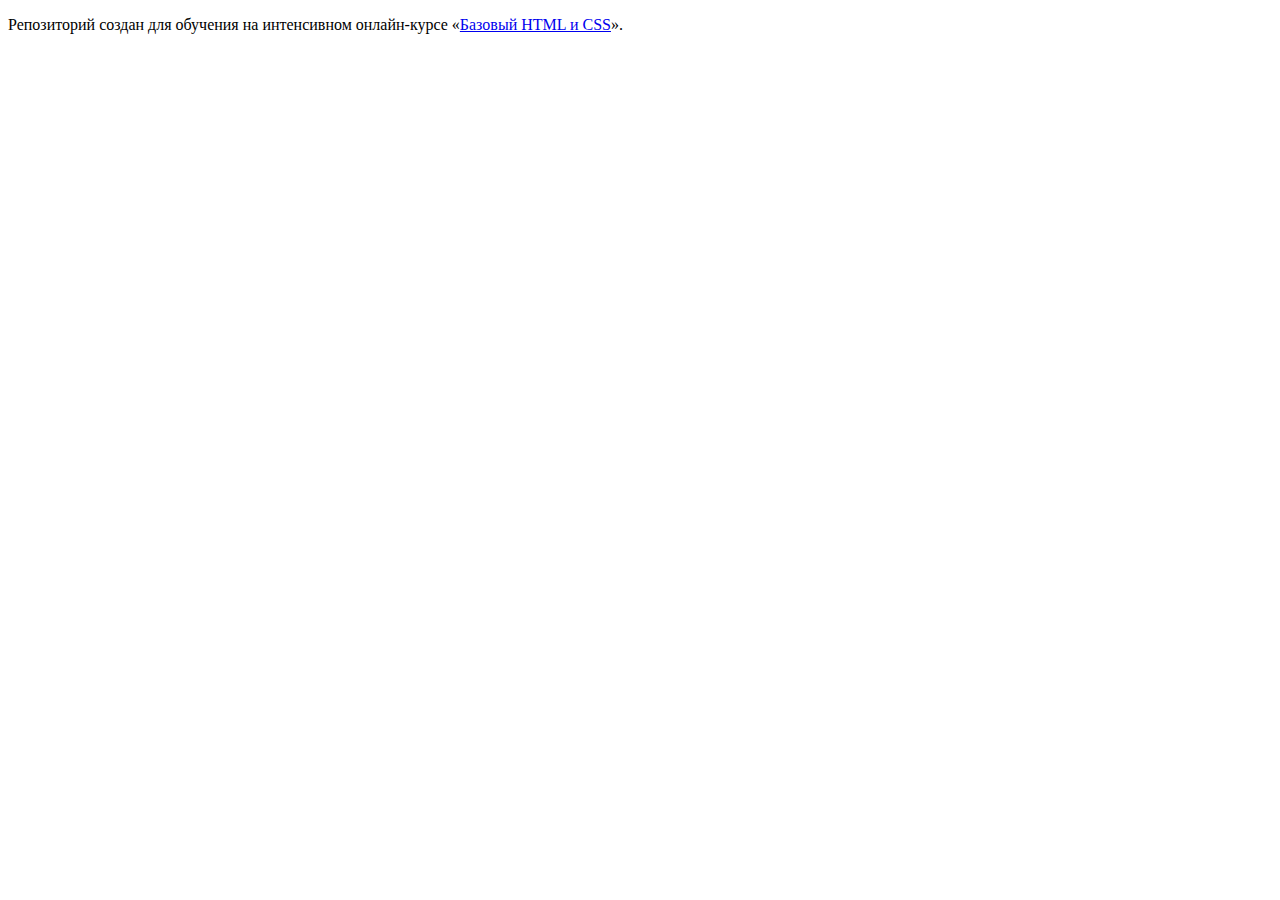
==== index.html @ 8feab1f6 ":hatching_chick:" ====
<!DOCTYPE html>
<html lang="ru">
  <head>
    <meta charset="utf-8">
    <title>HTML Academy: Техномарт</title>
  </head>
  <body>

    <p>Репозиторий создан для обучения на интенсивном онлайн‑курсе «<a href="https://htmlacademy.ru/intensive/htmlcss">Базовый HTML и CSS</a>».</p>

  </body>
</html>
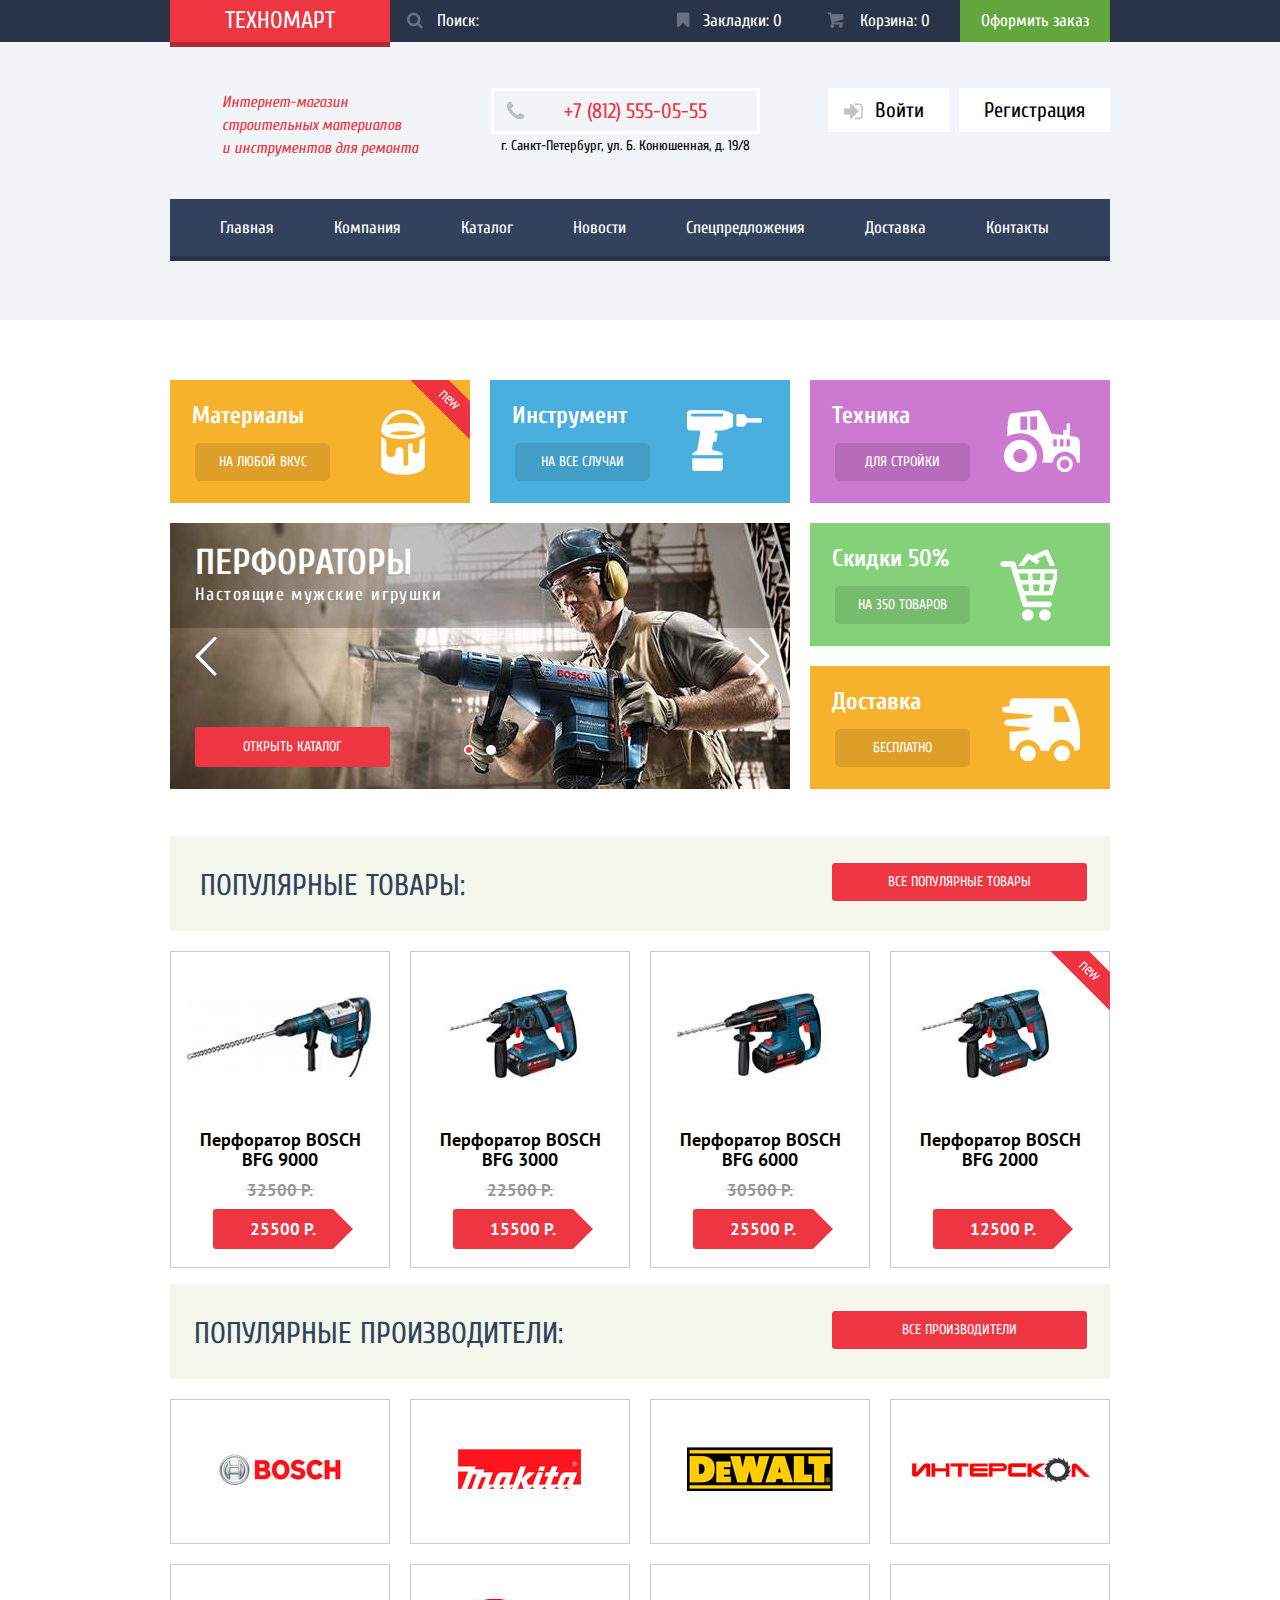
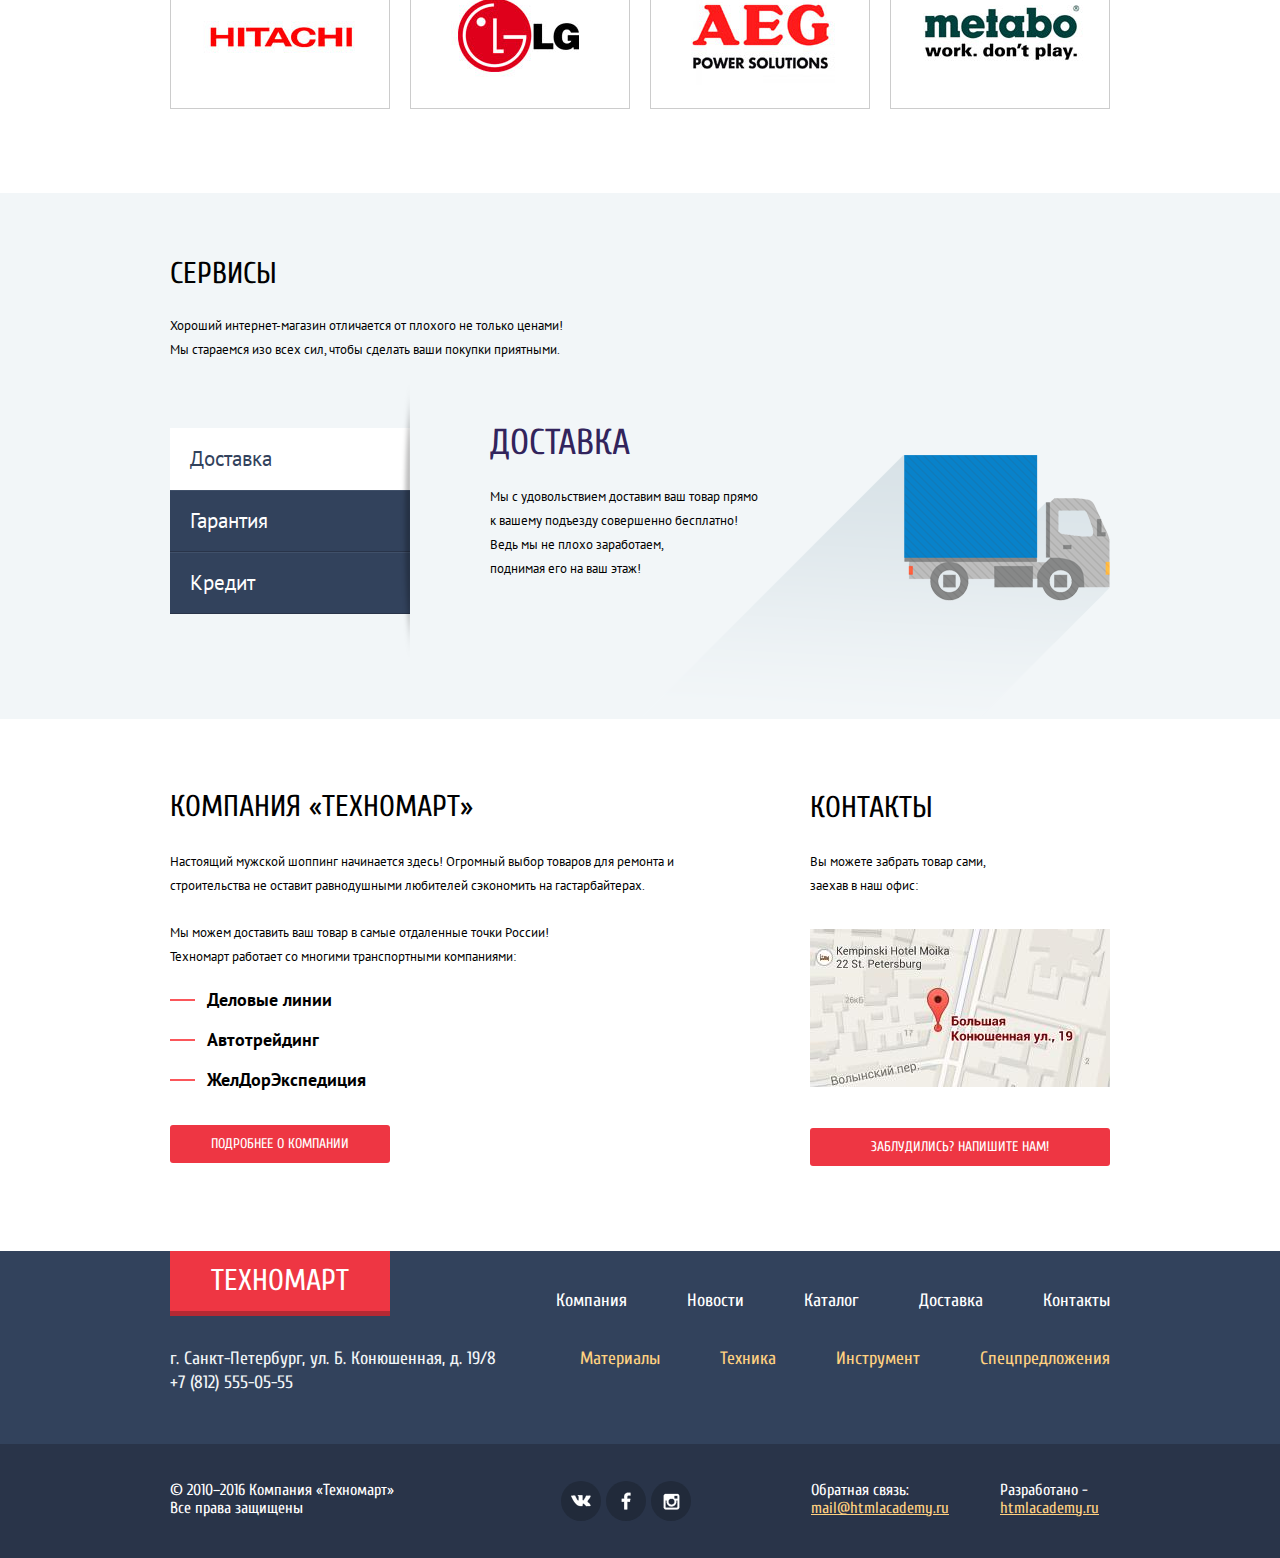
==== commit 5a14b78a: "первая версия" ====
--- a/index.html
+++ b/index.html
@@ -3,10 +3,366 @@
   <head>
     <meta charset="utf-8">
     <title>HTML Academy: Техномарт</title>
+    <link href="https://fonts.googleapis.com/css?family=Cuprum:400,400i,700&amp;subset=cyrillic" rel="stylesheet">
+    <link href="https://fonts.googleapis.com/css?family=PT+Sans:400,700&amp;subset=cyrillic" rel="stylesheet">
+    <link href="css/normalize.css" rel="stylesheet">
+    <link href="css/style.css" rel="stylesheet">
+
   </head>
   <body>
-
-    <p>Репозиторий создан для обучения на интенсивном онлайн‑курсе «<a href="https://htmlacademy.ru/intensive/htmlcss">Базовый HTML и CSS</a>».</p>
-
+    <div class="header-wrapper header-wrapper-main">
+      <header class="header-top">
+        <div class="container clearfix">
+          <a class="logo">Техномарт</a>
+          <form action="/search" class="search-form">
+            <input type="search" placeholder="Поиск:"
+            id="search">
+            <label for="search"></label>
+            <button type="submit" title="Найти">
+              Найти
+            </button>
+          </form>
+          <div class="buy-block">
+            <a class="bookmarks" href="#">Закладки: 0</a>
+            <a class="card" href="#">Корзина: 0</a>
+            <a class="order" href="#">Оформить заказ</a>
+          </div>
+        </div>
+      </header>
+      <header class="header-middle">
+        <div class="container clearfix">
+          <p class="description">
+            Интернет-магазин<br>
+            строительных материалов<br>
+            и инструментов для ремонта
+          </p>
+          <div class="contacts">
+            <div class="phone">
+              +7 (812) 555-05-55
+            </div>
+            <div class="address">
+              г. Санкт-Петербург, ул. Б. Конюшенная, д. 19/8
+            </div>
+          </div>
+          <div class="user-block">
+            <a class="login" href="#">Войти</a>
+            <a class="sign-up" href="#">Регистрация</a>
+          </div>
+        </div>
+      </header>
+      <header class="header-bottom container">
+        <nav>
+          <a href="#">Главная</a>
+          <a href="#">Компания</a>
+          <a href="catalog.html">Каталог</a>
+          <a href="#">Новости</a>
+          <a href="#">Спецпредложения</a>
+          <a href="#">Доставка</a>
+          <a href="#">Контакты</a>
+        </nav>
+      </header>
+    </div>
+    <main>
+
+
+      <div class="promo-container clearfix">
+        <div class="promo-top clearfix">
+          <div class="promo-item materials">
+            <div class="flag flag-new">Новинка</div>
+            <h2>Материалы</h2>
+            <a href="#">На любой вкус</a>
+          </div>
+            <div class="promo-item tools">
+              <h2>Инструмент</h2>
+              <a href="#">На все случаи</a>
+            </div>
+              <div class="promo-item technics">
+                <h2>Техника</h2>
+                <a href="#">Для стройки</a>
+              </div>
+          </div>
+        <div class="slider">
+          <input type="radio" name="slides" id="slide-1" checked>
+          <input type="radio" name="slides" id="slide-2">
+          <div class="controls">
+            <label for="slide-1"></label>
+            <label for="slide-2"></label>
+          </div>
+
+          <label class="arrow-left" for="slide-1"></label>
+          <label class="arrow-right" for="slide-2"></label>
+          <div class="slide hard-drill">
+            <div class="slide-text">
+              <div class="slide-title">Перфораторы</div>
+              <p class="slide-description">Настоящие мужские игрушки</p>
+              <a class="btn" href="#">Открыть каталог</a>
+            </div>
+          </div>
+          <div class="slide drill">
+            <div class="slide-text">
+              <div class="slide-title">Дрели</div>
+              <p class="slide-description">Соседям на радость!</p>
+              <a class="btn" href="#">Открыть каталог</a>
+            </div>
+          </div>
+        </div>
+        <div class="promo-right">
+          <div class="promo-item discounts">
+            <h2>Скидки 50%</h2>
+            <a href="#">На 350 товаров</a>
+          </div>
+            <div class="promo-item delivery">
+              <h2>Доставка</h2>
+              <a href="#">Бесплатно</a>
+            </div>
+        </div>
+      </div>
+      <div class="popular-container">
+        <div class="popular clearfix">
+          <p class="title">
+            Популярные товары:
+          </p>
+          <a class="btn" href="#">
+            Все популярные товары
+          </a>
+        </div>
+        <div class="popular-catalog-items">
+          <div class="catalog-item">
+            <!-- <div class="flag flag-new">Новинка</div> -->
+            <div class="actions">
+              <a href="#" class="buy">Купить</a>
+              <a href="#" class="bookmark">В закладки</a>
+            </div>
+            <div class="image"><img width="218" height="168" src="img/bfg-9000.jpg" alt="bfg-9000"></div>
+            <div class="title">Перфоратор BOSCH<br>
+            BFG 9000</div>
+            <div class="discount">32500 Р.</div>
+            <div class="price">25500 Р.</div>
+          </div>
+          <div class="catalog-item">
+            <!-- <div class="flag flag-new">Новинка</div> -->
+            <div class="actions">
+              <a href="#" class="buy">Купить</a>
+              <a href="#" class="bookmark">В закладки</a>
+            </div>
+            <div class="image"><img width="218" height="168" src="img/bfg-3000.jpg" alt="bfg-3000"></div>
+            <div class="title">Перфоратор BOSCH<br>
+            BFG 3000</div>
+            <div class="discount">22500 Р.</div>
+            <div class="price">15500 Р.</div>
+          </div>
+          <div class="catalog-item">
+            <!-- <div class="flag flag-new">Новинка</div> -->
+            <div class="actions">
+              <a href="#" class="buy">Купить</a>
+              <a href="#" class="bookmark">В закладки</a>
+            </div>
+            <div class="image"><img width="218" height="168" src="img/bfg-6000.jpg" alt="bfg-6000"></div>
+            <div class="title">Перфоратор BOSCH<br>
+            BFG 6000</div>
+            <div class="discount">30500 Р.</div>
+            <div class="price">25500 Р.</div>
+          </div>
+          <div class="catalog-item">
+            <div class="flag flag-new">Новинка</div>
+            <div class="actions">
+              <a href="#" class="buy">Купить</a>
+              <a href="#" class="bookmark">В закладки</a>
+            </div>
+            <div class="image"><img width="218" height="168" src="img/bfg-2000.jpg" alt="bfg-2000"></div>
+            <div class="title">Перфоратор BOSCH<br>
+            BFG 2000</div>
+            <div class="discount"></div>
+            <div class="price">12500 Р.</div>
+          </div>
+        </div>
+        <div class="popular clearfix">
+          <div class="title">
+            Популярные производители:
+          </div>
+          <a class="btn" href="#">
+            Все производители
+          </a>
+        </div>
+        <div class="vendors">
+          <a href="#"><img src="img/bosch.jpg" width="218" height="143" alt="bosch"></a>
+          <a href="#"><img src="img/makita.jpg" width="218" height="143" alt="makita"></a>
+          <a href="#"><img src="img/dewalt.jpg" width="218" height="143" alt="dewalt"></a>
+          <a href="#"><img src="img/interscol.jpg" width="218" height="143" alt="interscol"></a>
+          <a href="#"><img src="img/hitachi.jpg" width="218" height="143" alt="hitachi"></a>
+          <a href="#"><img src="img/lg.jpg" width="218" height="143" alt="lg"></a>
+          <a href="#"><img src="img/aeg.jpg" width="218" height="143" alt="aeg"></a>
+          <a href="#"><img src="img/metabo.jpg" width="218" height="143" alt="metabo"></a>
+        </div>
+      </div>
+
+      <div class="services">
+        <div class="services-container">
+          <div class="services-text">
+            <div class="services-title">Сервисы</div>
+            <p class="services-description">
+              Хороший интернет-магазин отличается от плохого не только ценами!<br>
+              Мы стараемся изо всех сил, чтобы сделать ваши покупки приятными.
+            </p>
+          </div>
+          <div class="services-slider">
+            <input type="radio" name="services-slider" id="shipping" checked>
+            <input type="radio" name="services-slider" id="guarantee">
+            <input type="radio" name="services-slider" id="credit">
+            <div class="tabs">
+              <label for="shipping">Доставка</label>
+              <label for="guarantee">Гарантия</label>
+              <label for="credit">Кредит</label>
+            </div>
+            <div class="services-slides">
+              <div class="services-slide shipping">
+                <div class="services-slide-description">
+                  <p class="title">Доставка</p>
+                  <p class="text">
+                    Мы с удовольствием доставим ваш товар прямо<br> к вашему подъезду совершенно бесплатно!<br> Ведь мы не плохо заработаем,<br> поднимая его на ваш этаж!
+                  </p>
+                </div>
+              </div>
+              <div class="services-slide guarantee">
+                <div class="services-slide-description">
+                  <p class="title">Гарантия</p>
+                  <p class="text">
+                    Если купленный у нас товар поломается или заискрит,<br> а также в случае пожара спровоцированного его возгоранием,<br> вы всегда можете быть уверенны в нашей гарантии. Мы обменяем<br> сгоревший товар на новый.<br> Дом уж восстановите какнибудь сами.
+                  </p>
+                </div>
+              </div>
+              <div class="services-slide credit">
+                <div class="services-slide-description">
+                  <p class="title">Кредит</p>
+                  <p class="text">
+                    Залезть в долговую яму стало проще!<br>
+                    Кредитные консультанты придут вам на помощь.
+                  </p>
+                  <a class="btn btn-credit" href="#">Отправить заявку</a>
+                </div>
+              </div>
+            </div>
+          </div>
+        </div>
+      </div>
+      <div class="about clearfix container">
+        <div class="company">
+          <h2>Компания &#171;Техномарт&#187;</h2>
+          <p>
+            Настоящий мужской шоппинг начинается здесь! Огромный выбор товаров для ремонта и строительства не оставит равнодушными любителей сэкономить на гастарбайтерах.
+          </p>
+          <p>
+            Мы можем доставить ваш товар в самые отдаленные точки России!<br>
+            Техномарт работает со многими транспортными компаниями:
+          </p>
+          <ul class="partners">
+            <li>Деловые линии</li>
+            <li>Автотрейдинг</li>
+            <li>ЖелДорЭкспедиция</li>
+          </ul>
+          <a class="btn" href="#">Подробнее о компании</a>
+        </div>
+        <div class="contacts">
+          <h2>КОНТАКТЫ</h2>
+          <p>Вы можете забрать товар сами,<br>
+            заехав в наш офис:
+          </p>
+          <a class="map" href="#">
+            <img src="img/map.jpg" width="300" height="158" alt="map">
+          </a>
+          <a class="btn write-us" href="#">Заблудились? Напишите нам!</a>
+        </div>
+      </div>
+    </main>
+    <footer>
+      <div class="footer-top">
+        <div class="container clearfix">
+          <a class="logo">Техномарт</a>
+          <ul>
+            <li><a href="#">Компания</a></li>
+            <li><a href="#">Новости</a></li>
+            <li><a href="catalog.html">Каталог</a></li>
+            <li><a href="#">Доставка</a></li>
+            <li><a href="#">Контакты</a></li>
+          </ul>
+        </div>
+      </div>
+      <div class="footer-middle">
+        <div class="container clearfix">
+          <p class="address">г. Санкт-Петербург, ул. Б. Конюшенная, д. 19/8 +7 (812) 555-05-55</p>
+          <ul>
+            <li><a href="#">Материалы</a></li>
+            <li><a href="#">Техника</a></li>
+            <li><a href="#">Инструмент</a></li>
+            <li><a href="#">Спецпредложения</a></li>
+          </ul>
+        </div>
+      </div>
+      <div class="footer-bottom">
+        <div class="container clearfix">
+          <p class="copyright">
+            © 2010–2016 Компания «Техномарт» Все права защищены
+          </p>
+          <div class="social-block">
+            <a class="social-link vk" href="#">vk</a>
+            <a class="social-link fb" href="#">facebook</a>
+            <a class="social-link inst" href="#">instagramm</a>
+          </div>
+          <div class="feedback">
+            Обратная связь:
+            <a href="#">mail@htmlacademy.ru</a>
+          </div>
+          <div class="developer">
+            Разработано -
+            <a href="#">htmlacademy.ru</a>
+          </div>
+        </div>
+      </div>
+    </footer>
+    <div class="modal-card-add modal-hide">
+      <button class="modal-close"></button>
+      <div class="modal-container">
+        <div class="modal-content">
+          <i></i>
+          <span>Товар добавлен в корзину!</span>
+        </div>
+      </div>
+      <footer class="modal-footer">
+        <div class="modal-actions">
+          <a class="btn get-buy" href="#">Оформить заказ</a>
+          <a class="btn continue" href="#">Продолжить покупки</a>
+        </div>
+      </footer>
+    </div>
+    <div class="modal-write-us modal-hide">
+      <form>
+        <button class="modal-close" title="Закрыть"></button>
+        <div class="modal-container">
+          <div class="left-field">
+            <label for="name">Ваше имя:</label>
+            <input id="name" type="text" name="name" value="" placeholder="Представьтесь, пожалуйста">
+          </div>
+          <div class="right-field">
+            <label for="e-mail">Ваш e-mail:</label>
+            <input id="e-mail" type="text" name="e-mail" value="" placeholder="Для отправки ответа">
+          </div>
+          <div class="center-field">
+            <label for="mail-text">Текст письма:</label>
+            <textarea id="mail-text" rows="5" placeholder="В свободной форме"></textarea>
+          </div>
+        </div>
+        <footer class="modal-footer">
+          <button type="submit" class="btn send-mail" title="Отправить">
+            Отправить
+          </button>
+        </footer>
+      </form>
+    </div>
+    <div class="modal-content-map modal-hide">
+      <button class="modal-close" type="button" title="Закрыть"></button>
+      <iframe src="https://www.google.com/maps/embed?pb=!1m16!1m12!1m3!1d1998.6258915737715!2d30.321124001614876!3d59.938349718995084!2m3!1f0!2f0!3f0!3m2!1i1024!2i768!4f13.1!2m1!1z0LMuINCh0LDQvdC60YIt0J_QtdGC0LXRgNCx0YPRgNCzLCDRg9C7LiDQkS4g0JrQvtC90Y7RiNC10L3QvdCw0Y8sINC0LiAxOS84!5e0!3m2!1sen!2sru!4v1479208895775" width="940" height="446" frameborder="0" style="border:0" allowfullscreen></iframe>
+    </div>
+    <div class="modal-overlay modal-hide"></div>
+    <script src="js/script.js"></script>
   </body>
 </html>
--- a/css/style.css
+++ b/css/style.css
@@ -0,0 +1,2110 @@
+body {
+  font-family: "PT Sans", "Arial", sans-serif;
+}
+.btn {
+  font-family: "Cuprum", "Arial", sans-serif;
+  font-size: 14px;
+  line-height: 18px;
+  color: #ffffff;
+  text-decoration: none;
+  text-transform: uppercase;
+  text-align: center;
+  border-radius: 3px;
+}
+
+.container {
+  width: 940px;
+  padding: 0 10px;
+  margin: 0 auto;
+}
+.clearfix {
+  content: "";
+  display: table;
+  clear: both;
+}
+fieldset {
+  padding: 0;
+  margin: 0;
+}
+/*Модальные окна*/
+.modal-container {
+  width: 460px;
+  margin: 0 auto;
+}
+.modal-footer {
+  padding: 37px 0;
+  background-color: #f1f1f1;
+}
+
+.modal-close {
+  position: absolute;
+  top: 0;
+  right: 0;
+  width: 25px;
+  height: 25px;
+  background-color: transparent;
+  border: none;
+  outline: none;
+}
+.modal-close::before {
+  content: "";
+  left: 0;
+  top: 10px;
+  position: absolute;
+  width: 25px;
+  height: 5px;
+  background-color: #ee3643;
+  transform: rotate(45deg);
+}
+.modal-close::after {
+  content: "";
+  left: 0;
+  top: 10px;
+  position: absolute;
+  width: 25px;
+  height: 5px;
+  background-color: #ee3643;
+  transform: rotate(-45deg);
+}
+.modal-hide {
+  display: none;
+}
+.modal-show {
+  display: block;
+}
+
+/*end Модальные окна*/
+.header-wrapper {
+  padding-bottom: 59px;
+  font-family: "Cuprum", "Arial", sans-serif;
+  background-color: #f1f5f7;
+}
+.header-wrapper-main {
+  margin-bottom: 60px;
+}
+.header-wrapper-inner {
+  margin-bottom: 21px;
+}
+.header-top {
+  background-color: #293449;
+  margin-bottom: 46px;
+}
+.header-top .logo {
+  float: left;
+  width: 204px;
+  padding: 9px 8px;
+  text-align:center;
+  background-color: #ee3643;
+  color: #ffffff;
+  font-size: 24px;
+  line-height: 24px;
+  text-transform: uppercase;
+  text-decoration: none;
+  box-shadow: 0 5px 0 0 #b52933;
+}
+.header-top .logo:hover {
+  background-color: #ca2c37;
+  box-shadow: 0 5px 0 0 #9a212a;
+}
+.header-top .logo:active {
+  background-color: #ba2732;
+  box-shadow: 0 5px 0 0 #8e1e26;
+}
+.search-form {
+  position: relative;
+  float: left;
+  width: 260px;
+}
+.search-form label[for="search"] {
+  position: absolute;
+  top: 12px;
+  left: 16px;
+  width: 17px;
+  height: 17px;
+  background-image: url("../img/header-icons.png");
+  background-repeat: no-repeat;
+  background-position: 0 0;
+  opacity: 0.3;
+}
+.search-form input[type="search"] {
+  position: relative;
+  width: 260px;
+  padding: 12px 0;
+  padding-left: 47px;
+  padding-right: 10px;
+  font-family: "Cuprum", "Arial", sans-serif;
+  font-size: 17px;
+  line-height: 18px;
+  background-color: #293449;
+  box-sizing: border-box;
+  color: #ffffff;
+  border: none;
+  outline: none;
+}
+.search-form input[type="search"]::-webkit-input-placeholder {
+  color: white;
+  opacity: 1;
+}
+.search-form input[type="search"]:hover + label[for="search"] {
+  opacity: 1;
+}
+.search-form input[type="search"]:focus {
+  background-color: #ffffff;
+}
+.search-form input[type="search"]:focus {
+  background-color: #ffffff;
+  color: #000000;
+}
+.search-form input[type="search"]:focus + label[for="search"] {
+  background-position: -17px 0;
+  opacity: 1;
+}
+.search-form button {
+  display: none;
+}
+.buy-block {
+  float: right;
+  max-width: 460px;
+  font-size: 0;
+}
+.buy-block a {
+  display: inline-block;
+  text-align: right;
+  vertical-align: middle;
+}
+.buy-block .bookmarks {
+  position: relative;
+  padding: 12px;
+  padding-left: 44px;
+  padding-right: 28px;
+  text-align: center;
+  color: #ffffff;
+  background-color: #293449;
+  font-size: 17px;
+  line-height: 18px;
+  text-decoration: none;
+}
+.buy-block .bookmarks::before {
+  content: "";
+  position: absolute;
+  top: 12px;
+  left: 17px;
+  width: 14px;
+  height: 16px;
+  background-image: url("../img/header-icons.png");
+  background-repeat: no-repeat;
+  background-position: -34px 0;
+  opacity: 0.3;
+}
+.bookmarks:hover::before {
+  opacity: 1;
+}
+.bookmarks:active {
+  opacity: 0.6;
+}
+.bookmarks:active::before {
+  opacity: 0.5;
+}
+.buy-block .order {
+  width: 130px;
+  padding: 12px 10px;
+  text-align: center;
+  color: #ffffff;
+  background-color: #63a63e;
+  font-size: 17px;
+  line-height: 18px;
+  text-decoration: none;
+}
+.buy-block .order:hover {
+  background-color: #5fbb2d;
+}
+.order:active {
+  opacity: 0.51;
+}
+.buy-block .card {
+  position: relative;
+  /*width: 85px;*/
+  padding: 12px;
+  padding-left: 50px;
+  padding-right: 30px;
+  text-align: center;
+  color: #ffffff;
+  background-color: #293449;
+  font-size: 17px;
+  line-height: 18px;
+  text-decoration: none;
+}
+.buy-block .card::before {
+  content: "";
+  position: absolute;
+  top: 12px;
+  left: 17px;
+  width: 17px;
+  height: 16px;
+  background-image: url("../img/header-icons.png");
+  background-repeat: no-repeat;
+  background-position: -48px 0;
+  opacity: 0.3;
+}
+.buy-block .card:hover::before {
+  opacity: 1;
+}
+.buy-block .card:active {
+  opacity: 0.6;
+}
+.buy-block .card:active::before {
+  opacity: 0.5;
+}
+.buy-block .active {
+  background-color: #ee3643;
+}
+
+/*==========================================*/
+.header-middle {
+  margin-bottom: 39px;
+}
+.description {
+  float: left;
+  margin: 0;
+  padding-top: 3px;
+  padding-left:52px;
+  margin-right: 73px;
+  color: #ee3643;
+  font-style: italic;
+  font-size: 16px;
+  line-height: 23px;
+}
+.contacts {
+  float: left;
+}
+.phone {
+  position: relative;
+  padding: 11px 0;
+  padding-left: 70px;
+  padding-right: 50px;
+  font-size: 21px;
+  line-height: 18px;
+  color: #ee3643;
+  border: 3px solid #ffffff;
+}
+.phone::before {
+  content: "";
+  position: absolute;
+  top: 10px;
+  left: 12px;
+  width: 19px;
+  height: 19px;
+  background-image: url("../img/header-icons.png");
+  background-repeat: no-repeat;
+  background-position: -65px 0;
+}
+.address {
+  pading-top: 3px;
+  font-size: 14px;
+  line-height: 24px;
+  text-align: center;
+}
+
+
+.user-block {
+  float: right;
+  font-size: 0;
+}
+.user-block a {
+  position: relative;
+  display: inline-block;
+  padding: 13px 25px;
+  font-size: 21px;
+  line-height: 18px;
+  text-decoration: none;
+  color: #000000;
+  background-color: #ffffff;
+  vertical-align: middle;
+}
+.user-block .login {
+  padding-left: 47px;
+  padding-right: 25px;
+  margin-right: 10px;
+}
+.user-block .login:hover,
+.user-block .sign-up:hover {
+  color: #ee3643;
+}
+
+.user-block .login::before {
+  content: "";
+  position: absolute;
+  top: 15px;
+  left: 15px;
+  width: 20px;
+  height: 17px;
+  background-image: url("../img/header-icons.png");
+  background-repeat: no-repeat;
+  background-position: -124px 0;
+}
+.user-block .login:hover::before {
+  background-position: -144px 0;
+}
+.user-block-in {
+  float: right;
+  width: 300px;
+  min-height: 65px;
+  font-family: "Cuprum", "Arial", sans-serif;
+}
+.user-block-in .user-area {
+  position: relative;
+  width: 300px;
+  height: 45px;
+  margin-bottom: 10px;
+  background-color: #ffffff;
+}
+.user-area .profile {
+  padding-left: 45px;
+  font-size: 21px;
+  line-height: 45px;
+  color: #000000;
+  vertical-align: middle;
+  text-decoration: none;
+}
+.user-area .profile::before,
+.user-area .logout {
+  position: absolute;
+  top: 14px;
+  background-image: url("../img/header-icons.png");
+  background-repeat: no-repeat;
+}
+.user-area .profile::before {
+  content: "";
+  left: 14px;
+  width: 20px;
+  height: 18px;
+  background-position: -84px 0;
+}
+.user-area .profile:hover::before {
+  background-position: -104px 0;
+}
+.user-area .profile:active {
+  color: rgba(0, 0, 0, 0.3);
+}
+.user-area .profile:active::before {
+  background-position: -84px 0;
+}
+.user-area .logout {
+  right: 10px;
+  width: 21px;
+  height: 17px;
+  background-position: -164px 0;
+}
+.user-area .logout:hover {
+  background-position: -185px 0;
+}
+.user-area .logout:active {
+  background-position: -164px 0;
+}
+
+.user-options a {
+  font-size: 16px;
+  line-height: 18px;
+  color: #32425c;
+}
+.user-options a:hover {
+  color: #ee3643;
+}
+.user-options a:active {
+  color: rgba(50, 66, 92, 0.3);
+}
+.user-options .orders {
+  position: relative;
+  padding-left: 17px;
+  padding-right: 19px;
+}
+.user-options .orders::before {
+  content: "";
+  position: absolute;
+  top: 7px;
+  right: 0;
+  width: 5px;
+  height: 5px;
+  border-radius: 50%;
+  background-color: #32425c;
+}
+.user-options .cabinet {
+  padding-left: 15px;
+}
+/*=================================================*/
+.header-bottom nav {
+  padding: 0 20px;
+  background-color: #32425c;
+  border-bottom: 5px solid #293449;
+  font-size: 0;
+}
+.header-bottom a {
+  display: inline-block;
+  padding: 20px 30px;
+  font-size: 17px;
+  line-height: 17px;
+  color: #ffffff;
+  text-decoration: none;
+  vertical-align: middle;
+}
+.header-bottom a:hover {
+  background-color: #293449;
+}
+.header-bottom a:active {
+  color: rgba(255, 255, 255, .5);
+  background-color: #1d2739;
+  box-shadow: 0 5px 0 0 #1d2739;
+}
+/*==================================================*/
+.promo-container {
+  width: 940px;
+  padding: 0 10px;
+  margin: 0 auto;
+  margin-bottom: 47px;
+}
+.promo-top {
+  font-family: "Cuprum", "Arial", sans-serif;
+  margin-bottom: 20px;
+}
+.promo-top .promo-item,
+ .promo-right .promo-item {
+  position: relative;
+  width: 300px;
+  padding-bottom: 22px;
+  color: #ffffff;
+}
+.promo-top .promo-item::before,
+ .promo-right .promo-item::before {
+  content: "";
+  position: absolute;
+  background-image: url("../img/promo-icons.png");
+  background-repeat: no-repeat;
+}
+.promo-top .promo-item {
+  float: left;
+  margin-right: 20px;
+}
+.promo-top h2,
+ .promo-right h2 {
+  margin: 0;
+  padding-top: 21px;
+  padding-left: 22px;
+  margin-bottom: 12px;
+  font-size: 24px;
+  line-height: 30px;
+  font-weight: bold;
+}
+.promo-top a,
+ .promo-right a {
+  display: inline-block;
+  width: 115px;
+  padding: 10px;
+  margin-left: 25px;
+  color: #ffffff;
+  font-size: 14px;
+  line-height: 18px;
+  text-decoration: none;
+  text-transform: uppercase;
+  text-align: center;
+  border-radius: 5px;
+  background-color: rgba(0, 0, 0, .1);
+  vertical-align: middle;
+}
+.promo-top b {
+  background-color: rgba(0, 0, 0, .2);
+}
+.promo-top a:hover,
+.promo-right a:hover {
+   background-color: rgba(0, 0, 0, .3);
+ }
+ .promo-top a:active,
+ .promo-right a:active {
+   opacity: 0.3;
+ }
+.promo-top .materials {
+  position: relative;
+  background-color: #f6b22d;
+}
+.promo-top .materials::before {
+  top: 30px;
+  right: 45px;
+  width: 44px;
+  height: 65px;
+  background-position: 0 0;
+}
+.promo-top .tools {
+  background-color: #4aafde;
+}
+.promo-top .tools::before {
+  top: 30px;
+  right: 28px;
+  width: 75px;
+  height: 61px;
+  background-position: -45px 0;
+}
+.promo-top .technics {
+  margin-right: 0;
+  background-color: #cc79d1;
+}
+.promo-top .technics::before {
+  top: 30px;
+  right: 30px;
+  width: 78px;
+  height: 62px;
+  background-position: -120px 0;
+}
+/*=======================================*/
+.slider {
+  position: relative;
+  float: left;
+  width: 620px;
+  height: 266px;
+  margin-right: 20px;
+}
+.slide {
+  position: absolute;
+  top: 0;
+  right: 0;
+  width: 100%;
+  height: 100%;
+  z-index: 5;
+}
+.slide-text {
+  position: absolute;
+  top: 25px;
+  left: 25px;
+  width: 265px;
+  font-family: "Cuprum", "Arial", sans-serif;
+}
+.slide-title {
+  color: #ffffff;
+  text-transform: uppercase;
+  font-size: 36px;
+  font-weight: bold;
+  line-height: 30px;
+}
+.slide-description {
+  padding-top: 5px;
+  margin: 0;
+  color: #ffffff;
+  font-size: 18px;
+  line-height: 24px;
+  letter-spacing: 1.45px;
+}
+.slide-text .btn {
+  display: block;
+  width: 173px;
+  padding: 11px;
+  margin-top: 120px;
+  color: #ffffff;
+  background-color: #ee3643;
+  font-size: 14px;
+  line-height: 18px;
+  text-decoration: none;
+  text-transform: uppercase;
+  text-align: center;
+  border-radius: 3px;
+}
+.hard-drill {
+  background-image: url("../img/slide-1.jpg");
+  background-repeat: no-repeat;
+  background-position: 0 0;
+}
+.drill {
+  background: url("../img/slide-2.jpg");
+  background-repeat: no-repeat;
+  background-position: 0 0;
+}
+.controls {
+  position: absolute;
+  font-size: 0;
+  bottom: 34px;
+  left: 294px;
+  z-index: 10;
+}
+.controls label {
+  display: inline-block;
+  width: 6px;
+  height: 6px;
+  margin-right: 12px;
+  border: 2px solid #ffffff;
+  background-color: #ffffff;
+  border-radius: 50%;
+  vertical-align: middle;
+}
+.controls label:last-child {
+  margin-right: 0;
+}
+.drill,
+.hard-drill {
+  display: none;
+}
+.arrow-left,
+.arrow-right {
+  position: absolute;
+  top: 50%;
+  width: 22px;
+  height: 40px;
+  margin-top: -20px;
+  background-image: url("../img/slider-arrows.png");
+  background-repeat: no-repeat;
+  z-index: 10;
+}
+.arrow-left {
+  left: 25px;
+  background-position: -5px -5px;
+}
+.arrow-right {
+  right: 20px;
+  background-position: -37px -5px;
+}
+.slider input[type="radio"] {
+  visibility: hidden;
+}
+#slide-1:checked ~ .controls label[for="slide-1"],
+#slide-2:checked ~ .controls label[for="slide-2"] {
+  background-color: #ee3643;
+}
+#slide-1:checked ~ .hard-drill,
+#slide-2:checked ~ .drill {
+  display: block;
+}
+
+.promo-right {
+  float: right;
+  font-family: "Cuprum", "Arial", sans-serif;
+}
+.promo-right .discounts {
+  margin-bottom: 20px;
+  background-color: #85d179;
+}
+.promo-right .discounts::before {
+  top: 26px;
+  right: 53px;
+  width: 59px;
+  height: 72px;
+  background-position: -200px 0;
+}
+.promo-right .delivery {
+  background-color: #f6b22d;
+}
+.promo-right .delivery::before {
+  top: 32px;
+  right: 30px;
+  width: 78px;
+  height: 63px;
+  background-position: -261px 0;
+}
+/*===========================================*/
+
+.popular-container {
+  width: 940px;
+  padding: 0 10px;
+  margin: 0 auto;
+  margin-bottom: 64px;
+  }
+
+.popular {
+  width: 940px;
+  margin-bottom: 20px;
+  background-color: #f3f7ec;
+  font-family: "Cuprum", "Arial", sans-serif;
+}
+.popular .title {
+  float: left;
+  margin-top: 35px;
+  margin-left: 30px;
+  margin-bottom: 30px;
+  color: #32425c;
+  text-transform: uppercase;
+  font-size: 30px;
+  line-height: 30px;
+}
+.popular-catalog-items + .popular .title {
+  margin-left: 24px;
+}
+.popular .btn {
+  float: right;
+  width: 235px;
+  padding: 10px;
+  margin: 27px 0;
+  margin-right: 23px;
+  color: #ffffff;
+  background-color: #ee3643;
+  font-size: 14px;
+  line-height: 18px;
+  text-decoration: none;
+  text-transform: uppercase;
+  text-align: center;
+  border-radius: 3px;
+}
+/*================================*/
+.popular-catalog-items {
+  width: 940px;
+  margin-bottom: 16px;
+  font-size: 0;
+}
+.catalog-item {
+  position: relative;
+  display: inline-block;
+  width: 218px;
+  margin-right: 20px;
+  margin-bottom: 20px;
+  border: 1px solid #cccccc;
+  line-height: 20px;
+  font-weight: bold;
+  text-align: center;
+  vertical-align: baseline;
+}
+.popular-catalog-items .catalog-item {
+  margin-bottom: 0;
+}
+.popular-catalog-items .catalog-item:last-child,
+.goods .catalog-item:nth-child(3n) {
+    margin-right: 0;
+}
+.catalog-item .flag,
+.promo-item .flag {
+  position: absolute;
+  top: 0px;
+  right: 0px;
+  width: 60px;
+  height: 60px;
+  text-indent: -1000px;
+  overflow: hidden;
+  z-index: 10;
+}
+.catalog-item .flag {
+  top: -1px;
+  right: -1px;
+}
+.catalog-item .flag-new,
+.promo-item .flag-new {
+  background-image: url("../img/flag-new.png");
+  background-repeat: no-repeat;
+  background-position: 0 0;
+}
+.catalog-item .actions {
+  display: none;
+}
+.catalog-item:hover .actions {
+  position: absolute;
+  top: 25px;
+  left: 50%;
+  margin-left: -67.5px;
+  display: block;
+}
+.catalog-item:hover .image {
+  visibility: hidden;
+}
+.catalog-item .image {
+  width: 218px;
+  height: 168px;
+}
+.image img {
+  max-width: 100%;
+}
+.catalog-item .title {
+  min-height: 40px;
+  padding: 0 25px;
+  margin-top: 10px;
+  margin-bottom: 10px;
+  font-size: 18px;
+  line-height: 20px;
+  font-weight: bold;
+  color: #000000;
+}
+.catalog-item .discount {
+  min-height: 20px;
+  margin-top: 11px;
+  font-size: 17px;
+  line-height: 18px;
+  color: #999999;
+  text-decoration: line-through;
+}
+.catalog-item .price {
+  position: relative;
+  width: 80px;
+  margin-top: 8px;
+  margin-left: 42px;
+  padding: 11px 30px;
+  margin-bottom: 18px;
+  background-color: #ee3643;
+  border-radius: 3px;
+  font-size: 17px;
+  line-height: 18px;
+  color: #ffffff;
+}
+.catalog-item .price::after {
+  content: "";
+  position: absolute;
+  top: 0;
+  right: -20px;
+  width: 0;
+  height: 0;
+  border: 20px solid #ffffff;
+  border-left-color: #ee3643;
+}
+.catalog-item .buy,
+.catalog-item .bookmark {
+  display: block;
+  width: 129px;
+  padding: 10px 0;
+  margin: 0 auto;
+  margin-bottom: 7px;
+  border: 3px solid #63a63e;
+  border-bottom-color: #367315;
+  background-color: #63a63a;
+  color: #ffffff;
+  font-size: 14px;
+  font-weight: normal;
+  font-family: "Cuprum", "Arial", sans-serif;
+  line-height: 18px;
+  text-decoration: none;
+  text-transform: uppercase;
+  border-radius: 3px;
+}
+.catalog-item .bookmark {
+  color: #32425c;
+  background-color: #ffffff;
+  border-bottom-color: #63a63e;
+}
+/*===========================*/
+.vendors {
+  font-size: 0;
+}
+.vendors a {
+  display: inline-block;
+  width: 218px;
+  border: 1px solid #cccccc;
+  margin-right: 20px;
+  margin-bottom: 20px;
+  vertical-align: middle;
+}
+.vendors a:nth-child(4n) {
+  margin-right: 0;
+}
+.vendors a:hover {
+    box-shadow: 0 10px 25px rgba(41, 52, 73, .5);
+    border-color: transparent;
+}
+
+.vendors a:active {
+    opacity: 0.3;
+    border-color: transparent;
+    box-shadow: 0 7px 15px rgba(41, 52, 73, .5);
+}
+/*=================================*/
+.services {
+  min-height: 526px;
+  margin-bottom: 70px;
+  background-color: #f2f6f8;
+}
+.services-container {
+  width: 940px;
+  padding: 0 10px;
+  margin: 0 auto;
+}
+.services .services-title {
+  padding-top: 69px;
+  margin-bottom: 28px;
+  font-family: "Cuprum", "Arial", sans-serif;
+  font-weight: normal;
+  font-size: 30px;
+  line-height: 24px;
+  color: #000000;
+  text-transform: uppercase;
+}
+.services .services-description {
+  font-family: "PT Sans", "Arial", sans-serif;
+  font-weight: normal;
+  font-size: 13px;
+  line-height: 24px;
+  color: #000000;
+}
+.services .tabs {
+  position: absolute;
+  top: 53px;
+  left: 0;
+  z-index: 9;
+}
+.services .tabs label {
+  display: block;
+  width: 206px;
+  padding: 15px 14px;
+  padding-left: 20px;
+  background-color: #32425c;
+  border: 1px solid;
+  border-left: none;
+  border-right: none;
+  border-top-color: #405069;
+  border-bottom-color: #293449;
+  color: #ffffff;
+  font-size: 21px;
+  line-height: 30px;
+}
+.tabs label:first-child {
+  border-top-color: #32425c;
+}
+.services-slider {
+  position: relative;
+  width: 940px;
+  height: 330px;
+}
+.services-slider input[type="radio"] {
+  display: none;
+}
+.services-slider::before {
+  content: "";
+  position: absolute;
+  top: 10px;
+  left: 230px;
+  width: 10px;
+  height: 272px;
+  background-image: url("../img/shadow.png");
+  background-repeat: no-repeat;
+  background-position: 0 0;
+  z-index: 10;
+}
+.services-slides {
+  position: absolute;
+  top: 56px;
+  right: 0;
+  width: 620px;
+  height: 285px;
+}
+.services-slide {
+  display: none;
+  position:absolute;
+  top: 0;
+  right: 0;
+  width: 100%;
+  height: 100%;
+}
+.services-slide-description .title {
+  margin: 0;
+  margin-bottom: 30px;
+  font-family: "Cuprum", "Arial", sans-serif;
+  font-weight: normal;
+  font-size: 36px;
+  line-height: 24px;
+  color: #32245c;
+  text-transform: uppercase;
+}
+.services-slide-description .text {
+  margin: 0;
+  font-family: "PT Sans", "Arial", sans-serif;
+  font-weight: normal;
+  font-size: 13px;
+  line-height: 24px;
+  color: #000000;
+}
+.services-slides .shipping {
+  background-image: url("../img/shipping.png");
+  background-repeat: no-repeat;
+  background-position: right bottom;
+}
+.services-slides .guarantee {
+  background-image: url("../img/guarantee.png");
+  background-repeat: no-repeat;
+  background-position: right bottom;
+}
+.services-slides .credit {
+  background-image: url("../img/credit.png");
+  background-repeat: no-repeat;
+  background-position: right bottom;
+}
+#shipping:checked ~ .tabs label[for="shipping"],
+#guarantee:checked ~ .tabs label[for="guarantee"],
+#credit:checked ~ .tabs label[for="credit"] {
+  background-color: #ffffff;
+  border-top-color: #ffffff;
+  border-bottom-color: #ffffff;
+  color: #32425c;
+}
+#shipping:not(:checked) ~ .tabs label[for="shipping"]:hover,
+#guarantee:not(:checked) ~ .tabs label[for="guarantee"]:hover,
+#credit:not(:checked) ~ .tabs label[for="credit"]:hover {
+  background-color: #293449;
+  color: #ffffff;
+}
+
+#shipping:checked ~ .services-slides .shipping,
+#guarantee:checked ~ .services-slides .guarantee,
+#credit:checked ~ .services-slides .credit {
+  display: block;
+}
+/*==================================*/
+.about {
+  margin-bottom: 85px;
+}
+.about .company {
+  float: left;
+  width: 540px;
+}
+.company h2 {
+  margin: 0;
+  margin-bottom: 25px;
+  font-family: "Cuprum", "Arial", sans-serif;
+  font-weight: normal;
+  font-size: 30px;
+  line-height: 36px;
+  color: #000000;
+  text-transform: uppercase;
+}
+.company p {
+  margin: 0;
+  font-family: "PT Sans", "Arial", sans-serif;
+  font-weight: normal;
+  font-size: 13px;
+  line-height: 24px;
+  color: #000000;
+}
+.company h2 + p {
+  margin-bottom: 23px;
+}
+.company .partners {
+  margin: 0;
+  margin-top: 21px;
+  margin-bottom: 35px;
+  padding: 0;
+  list-style: none;
+}
+.company li {
+  position: relative;
+  padding-left: 37px;
+  margin-bottom: 20px;
+  font-family: "PT Sans", "Arial", sans-serif;
+  font-weight: bold;
+  font-size: 18px;
+  line-height: 20px;
+  color: #000000;
+}
+.company li:last-child {
+  margin-bottom: 0;
+}
+.company li::before {
+  content: "";
+  position: absolute;
+  top: 9px;
+  left: 0px;
+  width: 25px;
+  height: 2px;
+  background-color: #fb565a;
+}
+.company .btn {
+  display: block;
+  width: 200px;
+  padding: 10px;
+  background-color: #ee3643;
+}
+
+.about .contacts {
+  float: right;
+  width: 300px;
+}
+.contacts h2 {
+  margin: 0;
+  margin-top: 7px;
+  margin-bottom: 30px;
+  font-family: "Cuprum", "Arial", sans-serif;
+  font-weight: normal;
+  font-size: 30px;
+  line-height: 24px;
+  color: #000000;
+}
+.contacts p {
+  margin: 0;
+  margin-bottom: 31px;
+  font-family: "PT Sans", "Arial", sans-serif;
+  font-weight: normal;
+  font-size: 13px;
+  line-height: 24px;
+  color: #000000;
+}
+.contacts .map {
+  display: block;
+  margin-bottom: 37px;
+}
+.contacts .write-us {
+  display: block;
+  padding: 10px;
+  width: 280px;
+  background-color: #ee3643;
+}
+/*=====================================*/
+.breadcrumbs {
+  margin-bottom: 25px;
+  font-family: "PT Sans", "Arial", sans-serif;
+  font-size: 0;
+}
+.breadcrumbs a,
+.breadcrumbs span {
+  display: inline-block;
+  padding: 0 22px;
+  font-size: 13px;
+  line-height: 13px;
+  color: #000000;
+  text-transform: uppercase;
+  vertical-align: middle;
+}
+.breadcrumbs a {
+  position: relative;
+  text-decoration: none;
+}
+.breadcrumbs a::before,
+.breadcrumbs a::after {
+  content: "";
+  position: absolute;
+  background-image: url("../img/breadcrumbs-icons.png"); background-repeat: no-repeat;
+}
+.breadcrumbs .home {
+  width: 15px;
+  min-height: 13px;
+  padding-left: 0;
+}
+.breadcrumbs .home::after {
+  top: 0;
+  left: 0;
+  width: 15px;
+  height: 12px;
+  background-position: -5px -5px;
+}
+.breadcrumbs .arrow::before {
+  top: 0px;
+  right: 0;
+  width: 8px;
+  height: 12px;
+  background-position: -5px -27px;
+}
+/*=====================================*/
+.catalog-section {
+  padding: 30px;
+  margin-bottom: 17px;
+  font-size: 30px;
+  line-height: 30px;
+  font-family: "Cuprum", "Arial", sans-serif;
+  background-color: #f2f6f8;
+  color: #32425c;
+  text-transform: uppercase;
+}
+.filter-title {
+  float: left;
+  width: 200px;
+  padding: 10px;
+  padding-left: 20px;
+  padding-right: 0;
+  margin: 0;
+  margin-bottom: 8px;
+  background-color: #f7f3ec;
+  font-size: 13px;
+  line-height: 18px;
+}
+.left-column .filter-name {
+  font-weight: bold;
+  font-size: 17px;
+  line-height: 30px;
+  text-transform: uppercase;
+}
+/*=====================================*/
+.left-column {
+  float: left;
+  width: 220px;
+  margin-right: 20px;
+}
+.right-column {
+  float: right;
+  width: 700px;
+}
+.goods-sort {
+  padding: 10px;
+  padding-left: 20px;
+  margin-bottom: 15px;
+  font-family: "PT Sans", "Arial", sans-serif;
+  font-size: 0;
+  line-height: 18px;
+  text-transform: uppercase;
+  background-color: #f7f3ec;
+  border-radius: 3px;
+}
+.goods-sort .title {
+  margin-right: 134px;
+  font-size: 13px;
+  line-height: 18px;
+  color: #000000;
+}
+
+.goods-sort ul {
+  display: inline-block;
+  padding: 0;
+  margin: 0;
+  list-style: none;
+  vertical-align: middle;
+}
+.goods-sort a {
+  font-size: 13px;
+  line-height: 18px;
+  color: #acaaa5;
+  text-decoration: none;
+  border-bottom: 1px dotted #ee3643;
+}
+.sort-type li,
+.sort-type a,
+.arrows li,
+.arrows a {
+  display: inline-block;
+  vertical-align: baseline;
+}
+.sort-type .cost {
+  margin-right: 70px;
+}
+.sort-type .type {
+  margin-right: 65px;
+}
+.sort-type .functions {
+  margin-right: 48px;
+}
+.sort-type .sort-active {
+  color: #ee3643;
+  border-color: transparent;
+}
+.sort-type a:hover {
+  color: #000000;
+  border-bottom-style: solid;
+}
+.arrows a {
+  width: 0;
+  height: 0;
+  margin-right: 0;
+  border: 5px solid #c2c6bd;
+ }
+ .arrows .sort-up {
+   margin-bottom: 2px;
+   margin-right: 20px;
+   border-bottom-width: 10px;
+   border-top-width: 0;
+   border-right-color: transparent;
+   border-left-color: transparent;
+ }
+.arrows .sort-down {
+  height: 0;
+  border-top-width: 10px;
+  border-bottom-width: 0;
+  border-right-color: transparent;
+  border-left-color: transparent;
+}
+.arrows .sort-down-active {
+  border-top-color: #ee3643;
+}
+.arrows .sort-up-active {
+  border-bottom-color: #ee3643;
+}
+.arrows .sort-down:hover {
+  border-top-color: #000000;
+}
+.arrows .sort-up:hover {
+  border-bottom-color: #000000;
+}
+/*=====================================*/
+.goods {
+  font-size: 0;
+}
+/*=====================================*/
+.paginator {
+  margin-top: 30px;
+  margin-bottom: 60px;
+  font-size: 0;
+}
+.paginator a {
+  display: inline-block;
+  min-width: 18px;
+  height: 36px;
+  padding: 0 10px;
+  margin-right: 10px;
+  border: 1px solid #e5e5e5;
+  border-radius: 3px;
+  font-family: "PT Sans", "Arial", sans-serif;
+  font-size: 13px;
+  line-height: 36px;
+  color: #000000;
+  text-decoration: none;
+  text-transform: uppercase;
+  text-align: center;
+  vertical-align: middle;
+}
+.paginator .next {
+  padding: 0 30px;
+}
+.paginator a:hover {
+  border-color: #bdc6ca;
+}
+.paginator a:active {
+  border-color: #ee3643;
+}
+.paginator .current-page {
+  background-color: #ee3643;
+  border-color: #ee3643;
+  color: #ffffff;
+}
+/*=====================================*/
+.info-wrapper {
+  background-color: #f2f6f8;
+}
+.info {
+  padding-top: 47px;
+  padding-bottom: 59px;
+}
+.info h2 {
+  font-family: "Cuprum", "Arial", sans-serif;
+  font-size: 30px;
+  line-height: 24px;
+  font-weight: normal;
+  text-transform: uppercase;
+  color: #000000;
+}
+.info p {
+  font-family: "PT Sans", "Arial", sans-serif;
+  font-size: 13px;
+  line-height: 24px;
+  color: #000000;
+}
+/*=====================================*/
+.range-filter {
+  width: 220px;
+  margin-bottom: 90px;
+}
+
+.range-controls {
+  position: relative;
+  height: 80px;
+  padding: 0 30px;
+  margin-bottom: 15px;
+  background-color: #f1f1f1;
+  border-radius: 5px;
+  overflow: hidden;
+}
+
+.range-controls .scale {
+  height: 2px;
+  margin-top: 39px;
+  background-color: #d7dcde;
+ }
+
+.range-controls .bar {
+  width: 70%;
+  height: 2px;
+  background-color: #00ca74;
+}
+
+.range-controls .toggle {
+  position: absolute;
+  top: 30px;
+  left: 0px;
+  width: 4px;
+  height: 4px;
+  background-color: #ababab;
+  border: 8px solid #ffffff;
+  border-radius: 50%;
+  box-shadow: 0 2px 1px 0 #e6e6e6;
+  cursor: pointer;
+}
+
+.range-controls .min-toggle {
+  left: 20px;
+}
+
+.range-controls .max-toggle {
+  left: 155px;
+}
+
+.price-controls {
+  position: relative;
+}
+
+.price-controls input {
+  width: 60px;
+  padding: 8px 10px;
+  margin-left: 10px;
+  border: none;
+  background-color: #f1f1f1;
+  border-radius: 5px;
+  font-size: 16px;
+  text-align: center;
+  color: #283136;
+}
+
+.price-controls .min-price {
+  position: absolute;
+  left: 0;
+}
+
+.price-controls .max-price {
+  position: absolute;
+  right: 0;
+}
+/*=====================================*/
+.goods-filter {
+  font-family: "PT Sans", "Arial", sans-serif;
+  color: #000000;
+  text-transform: uppercase;
+}
+.goods-filter fieldset {
+  border: none;
+}
+.vendor-filter legend,
+.vendor-filter label,
+.power-filter legend,
+.power-filter label {
+  display: block;
+}
+.goods-filter legend {
+  margin-bottom: 12px;
+  font-weight: bold;
+  font-size: 17px;
+  line-height: 30px;
+}
+.goods-filter label {
+  font-size: 15px;
+}
+.goods-filter .vendor-filter {
+  padding-bottom: 3px;
+  margin-bottom: 20px;
+  border-bottom: 1px solid #e5e5e5;
+}
+.vendor-filter input {
+  display: none;
+}
+.vendor-filter label {
+  position: relative;
+  padding-left: 35px;
+  margin-bottom: 17px;
+  line-height: 23px;
+}
+.vendor-filter label::before {
+  content: "";
+  position: absolute;
+  top: 0;
+  left: 0;
+  width: 23px;
+  height: 27px;
+  background-image: url("../img/form-icons.png");
+  background-repeat: no-repeat;
+  background-position: -5px -5px;
+}
+.vendor-filter input[type="checkbox"]:not(:disabled):not(:checked):hover + label:hover::before {
+  background-position: -38px -5px;
+}
+.vendor-filter input[type="checkbox"]:checked + label::before {
+  background-position: -71px -5px;
+}
+.vendor-filter input[type="checkbox"]:checked + label:hover::before {
+  background-position: -108px -5px;
+}
+.vendor-filter input[type="checkbox"]:disabled + label::before {
+  opacity: .3;
+}
+.vendor-filter input[type="checkbox"]:disabled + label {
+  opacity: .4;
+}
+
+
+.goods-filter .power-filter {
+  margin-bottom: 56px;
+}
+.power-filter input[type="radio"] {
+  display: none;
+}
+.power-filter label {
+  position: relative;
+  padding-left: 35px;
+  margin-bottom: 15px;
+  line-height: 25px;
+}
+.power-filter label::before {
+  content: "";
+  position: absolute;
+  top: 0;
+  left: 0;
+  width: 25px;
+  height: 25px;
+  background-image: url("../img/form-icons.png");
+  background-repeat: no-repeat;
+  background-position: -145px -5px;
+}
+.power-filter input[type="radio"]:checked + label::before {
+  background-position: -180px -5px;
+}
+.power-filter input[type="radio"]:not(:disabled):not(:checked) + label:hover::before {
+  background-position: -250px -5px;
+}
+.power-filter input[type="radio"]:checked + label:hover::before {
+  background-position: -215px -5px;
+}
+.power-filter input[type="radio"]:disabled + label::before,
+.power-filter input[type="radio"]:disabled + label {
+  opacity: 0.3;
+}
+.power-filter input[type="radio"]:disabled + label {
+  opacity: 0.4;
+}
+
+
+
+
+.goods-filter button {
+  display: block;
+  width: 120px;
+  padding: 10px;
+  border: 1px solid #e5e5e5;
+  border-radius: 3px;
+  background-color: #ffffff;
+  text-align: center;
+  text-transform: uppercase;
+  box-sizing: content-box;
+}
+/*=====================================*/
+footer {
+  font-family: "Cuprum", "Arial", sans-serif;
+  background-color: #32425c;
+}
+.footer-top,
+.footer-middle {
+  font-size: 18px;
+  line-height: 24px;
+}
+.footer-top {
+  margin-bottom: 31px;
+}
+.footer-top .logo {
+  float: left;
+  width: 200px;
+  padding: 15px 10px;
+  background-color: #ee3643;
+  border-bottom: 5px solid #b52933;
+  text-decoration: none;
+  text-transform: uppercase;
+  text-align: center;
+  color: #ffffff;
+  font-size: 30px;
+  line-height: 30px;
+}
+.footer-top .logo:hover {
+  text-decoration: none;
+}
+.footer-top ul {
+  float: right;
+  padding: 0;
+  margin: 0;
+  margin-top: 38px;
+  list-style: none;
+}
+.footer-top li {
+  float: left;
+  margin-left: 60px;
+}
+.footer-top a:not(.logo) {
+  color: #ffffff;
+  text-decoration: none;
+}
+.footer-top a:not(.logo):hover {
+  text-decoration: underline;
+}
+.footer-top a:not(.logo):active {
+  opacity: .5;
+}
+.footer-bottom {
+    background-color: #293449;
+}
+/*===================================*/
+.footer-middle {
+  margin-bottom: 49px;
+}
+.footer-middle .address {
+  float: left;
+  width: 330px;
+  margin: 0;
+  font-size: 18px;
+  line-height: 24px;
+  color: #f1f5f7;
+  text-align: left;
+}
+.footer-middle ul {
+  float: right;
+  padding: 0;
+  margin: 0;
+  list-style: none;
+}
+.footer-middle li {
+  float: left;
+  margin-left: 60px;
+}
+.footer-middle a {
+  color: #ffd180;
+  text-decoration: none;
+}
+.footer-middle a:hover {
+  text-decoration: underline;
+}
+.footer-middle a:active {
+  opacity: .5;
+}
+/*===================================*/
+.footer-bottom {
+  font-family: "Cuprum", "Arial", sans-serif;
+  font-size: 16px;
+  line-height: 18px;
+  color: #ffffff;
+  background-color: #293449;
+}
+.footer-bottom .container {
+  padding: 37px 0;
+}
+.footer-bottom .copyright {
+  float: left;
+  width: 240px;
+  margin: 0;
+  margin-right: 60px;
+}
+.footer-bottom .social-block {
+  float: left;
+  width: 140px;
+  margin-left: 86px;
+  margin-right: 115px;
+  font-size: 0;
+}
+.footer-bottom .social-link {
+  position: relative;
+  display: inline-block;
+  width: 40px;
+  height: 40px;
+  margin-left: 5px;
+  border-radius: 50%;
+  background-color: #212a3a;
+  vertical-align: middle;
+}
+.footer-bottom .social-link::before {
+  content: "";
+  position: absolute;
+  top: 50%;
+  left: 50%;
+  background-image: url("../img/social-icons.png");
+  background-repeat: no-repeat;
+}
+.footer-bottom .social-link:hover,
+.footer-bottom .social-link:active {
+  background-color: #ee3643;
+}
+.footer-bottom .vk::before {
+
+  width: 20px;
+  height: 12px;
+  margin-top: -6px;
+  margin-left: -10px;
+  background-position: -52px -5px;
+}
+.footer-bottom .feedback {
+  float: left;
+  width: 160px;
+}
+.footer-bottom .fb::before {
+  width: 10px;
+  height: 18px;
+  margin-top: -9px;
+  margin-left: -5px;
+  background-position: -5px -5px;
+}
+.footer-bottom .inst::before {
+  width: 17px;
+  height: 17px;
+  margin-top: -8.5px;
+  margin-left: -8.5px;
+  background-position: -25px -5px;
+}
+.feedback a {
+  color: #ffd180;
+}
+.feedback a:hover {
+  text-decoration: underline;
+}
+.feedback a:active {
+  color: #ee3643;
+}
+.footer-bottom .developer {
+  float: right;
+  width: 110px;
+}
+.developer a {
+  color: #ffd180;
+}
+.developer a:hover {
+  text-decoration: underline;
+}
+.developer a:active {
+  color: #ee3643;
+}
+
+/*Товар добавлен в корзину*/
+.modal-card-add {
+  position: fixed;
+  top: 50%;
+  left: 50%;
+  width: 620px;
+  padding-top:48px;
+  margin-top: -140px;
+  margin-left: -310px;
+  background-color: #ffffff;
+  border-top: 7px solid #ee3643;
+  font-family: "Cuprum", "Arial", sans-serif;
+  box-shadow: 0 20px 40px 0 rgba(0, 1, 1, 0.75);
+  z-index: 20;
+}
+.modal-card-add .modal-close {
+  top: 0;
+  right: 0;
+}
+.modal-card-add .modal-container {
+  margin-bottom: 52px;
+  font-size: 0;
+  background-color: #ffffff;
+}
+.modal-content span {
+  position: relative;
+  display: inline-block;
+  min-height: 64px;
+  padding-left: 100px;
+  font-size: 30px;
+  line-height: 64px;
+  vertical-align: middle;
+}
+.modal-content span::before {
+  content: "";
+  position: absolute;
+  top: 0;
+  left: 0;
+  width: 64px;
+  height: 64px;
+  background-color: #63a63e;
+  border-radius: 50%;
+}
+.modal-content span::after {
+  content: "";
+  position: absolute;
+  top: 18px;
+  left: 16px;
+  width: 30px;
+  height: 15px;
+  border: 5px solid #ffffff;
+  border-top-width: 0;
+  border-right-width: 0;
+  transform: rotate(-40deg);
+}
+.modal-actions {
+  width: 460px;
+  margin: 0 auto;
+  background-color: #f1f1f1;
+}
+.modal-actions a {
+  display: inline-block;
+  width: 200px;
+  padding: 10px;
+  vertical-align: middle;
+}
+.modal-actions .get-buy {
+  margin-right: 20px;
+  background-color: #ee3643;
+}
+.modal-actions .continue {
+  margin-left: -4px;
+  background-color: #ffffff;
+  color: #000000;
+}
+/*END Товар добавлен в корзину*/
+
+/*Окно напишите нам*/
+.modal-write-us {
+  position: fixed;
+  top: 50%;
+  left: 50%;
+  width: 620px;
+  min-height: 285px;
+  padding-top: 44px;
+  margin-top: -142px;
+  margin-left: -310px;
+  background-color: #ffffff;
+  border-top: 7px solid #ee3643;
+  box-shadow: 0 20px 40px 0 rgba(0, 1, 1, 0.75);
+  z-index: 20;
+}
+.modal-write-us label,
+.modal-write-us a {
+  font-family: "Cuprum", "Arial", sans-serif;
+}
+.modal-write-us label {
+  display: block;
+  padding-bottom: 10px;
+  margin: 0;
+  font-size: 18px;
+  line-height: 18px;
+}
+.modal-write-us input,
+.modal-write-us textarea {
+  font-size: 13px;
+  line-height: 18px;
+  font-family: "PT Sans", "Arial", sans-serif;
+}
+.modal-write-us input:focus,
+.modal-write-us textarea:focus {
+  outline: none;
+}
+.modal-write-us input {
+  width: 186px;
+  padding: 8px 15px;
+  border: 2px solid #d7dcde;
+  border-radius: 3px;
+}
+.modal-write-us .left-field,
+.modal-write-us .right-field {
+  float: left;
+  width: 220px;
+  margin-bottom: 20px;
+}
+.modal-write-us .left-field {
+  margin-right: 20px;
+}
+.modal-write-us .center-field {
+  clear: both;
+  width: 460px;
+}
+.center-field textarea {
+  width: 460px;
+  border-radius: 3px;
+  padding: 9px 14px;
+  color: #999999;
+  border: 2px solid #d7dcde;
+  box-sizing: border-box;
+}
+.modal-write-us .send-mail {
+  display: block;
+  width: 440px;
+  padding: 10px;
+  margin: 0 auto;
+  border: none;
+  outline: none;
+  color: #ffffff;
+  background-color: #ee3643;
+  box-sizing: content-box;
+}
+.modal-write-us footer {
+  margin-top: 38px;
+}
+.modal-write-us textarea {
+
+}
+/*Карта, большая всплывающая*/
+.modal-content-map {
+  position: fixed;
+  top: 50%;
+  left: 50%;
+  margin-top: -223px;
+  margin-left: -470px;
+  width: 940px;
+  height: 446px;
+  background-color: #e9e5dc;
+  background-image: url("../img/map-full.jpg");
+  background-repeat: no-repeat;
+  box-shadow: 0 30px 50px rgba(0, 0, 0, 0.7);
+  z-index: 20;
+}
+.modal-overlay {
+  position: fixed;
+  top: 0;
+  left: 0;
+  width: 100%;
+  height: 100%;
+  background-color: rgba(0, 0, 0, 0.5);
+  z-index: 15;
+}
+
+
+
+
+
+
+
+
+
+
+
+
+
+
+
+
+
+
+
+/*
+box-shadow: 0 30px 50px rgba(0, 0, 0, 0.7);
+-----------------------------------------
+Иконки соцсетей
+-----------------------------------------
+
+.sprite {
+    background-image: url(spritesheet.png);
+    background-repeat: no-repeat;
+    display: block;
+}
+
+.sprite-icon-facebook {
+    width: 10px;
+    height: 18px;
+    background-position: -5px -5px;
+}
+
+.sprite-icon-instagramm {
+    width: 17px;
+    height: 17px;
+    background-position: -25px -5px;
+}
+
+.sprite-icon-vk {
+    width: 20px;
+    height: 12px;
+    background-position: -52px -5px;
+}
+-----------------------------------------
+Иконки хэддера
+-----------------------------------------
+
+../img/header-icons.png
+
+.icon-search {
+  width: 17px;
+  height: 17px;
+	background-position: 0 0;
+}
+.icon-search-focus {
+  width: 17px;
+  height: 17px;
+	background-position: -17px 0;
+}
+.icon-bookmarks {
+  width: 14px;
+  height: 16px;
+	background-position: -34px 0;
+}
+.icon-basket {
+	width: 17px;
+	height: 16px;
+	background-position: -48px 0;
+}
+.icon-phone {
+  width: 19px;
+  height: 19px;
+	background-position: -65px 0;
+}
+.icon-user-rest-click {
+  width: 20px;
+  height: 18px;
+	background-position: -84px 0;
+}
+.icon-user-hover {
+  width: 20px;
+  height: 18px;
+	background-position: -104px 0;
+}
+.icon-login-rest-click {
+  width: 20px;
+  height: 17px;
+	background-position: -124px 0;
+}
+.icon-login-hover {
+  width: 20px;
+  height: 17px;
+	background-position: -144px 0;
+}
+.icon-logout-rest-click {
+  width: 21px;
+  height: 17px;
+	background-position: -164px 0;
+}
+.icon-logout-hover {
+  width: 21px;
+  height: 17px;
+	background-position: -185px 0;
+}
+-------------------------------------------
+Стрелки от слайдера
+-----------------------------------------background-image: url("../img/slider-arrows.png");
+.sprite {
+    background-image: url(spritesheet.png);
+    background-repeat: no-repeat;
+    display: block;
+}
+
+.sprite-arrow-left {
+    width: 22px;
+    height: 40px;
+    background-position: -5px -5px;
+}
+
+.sprite-arrow-right {
+    width: 22px;
+    height: 40px;
+    background-position: -37px -5px;
+}
+
+-------------------------------------------
+Иконки хлебных крошек
+-------------------------------------------
+.sprite {
+    background-image: url(spritesheet.png);
+    background-repeat: no-repeat;
+    display: block;
+}
+
+.sprite-bread-home {
+    width: 15px;
+    height: 12px;
+    background-position: -5px -5px;
+}
+
+.sprite-bread-right {
+    width: 8px;
+    height: 12px;
+    background-position: -5px -27px;
+}
+-------------------------------------------
+Иконки промо-блока
+-------------------------------------------
+.sprite {
+    background-image: url("..img/promo-icons.png");
+    background-repeat: no-repeat;
+    display: block;
+}
+.vedro {
+  width: 44px;
+  height: 65px;
+	background-position: 0 0;
+}
+.shurupovert {
+  width: 75px;
+  height: 61px;
+	background-position: -45px 0;
+}
+.tracktor {
+  width: 78px;
+  height: 62px;
+	background-position: -120px 0;
+}
+.telega {
+  width: 59px;
+  height: 72px;
+	background-position: -200px 0;
+}
+.car {
+  width: 78px;
+  height: 63px;
+	background-position: -261px 0;
+}
+*/
